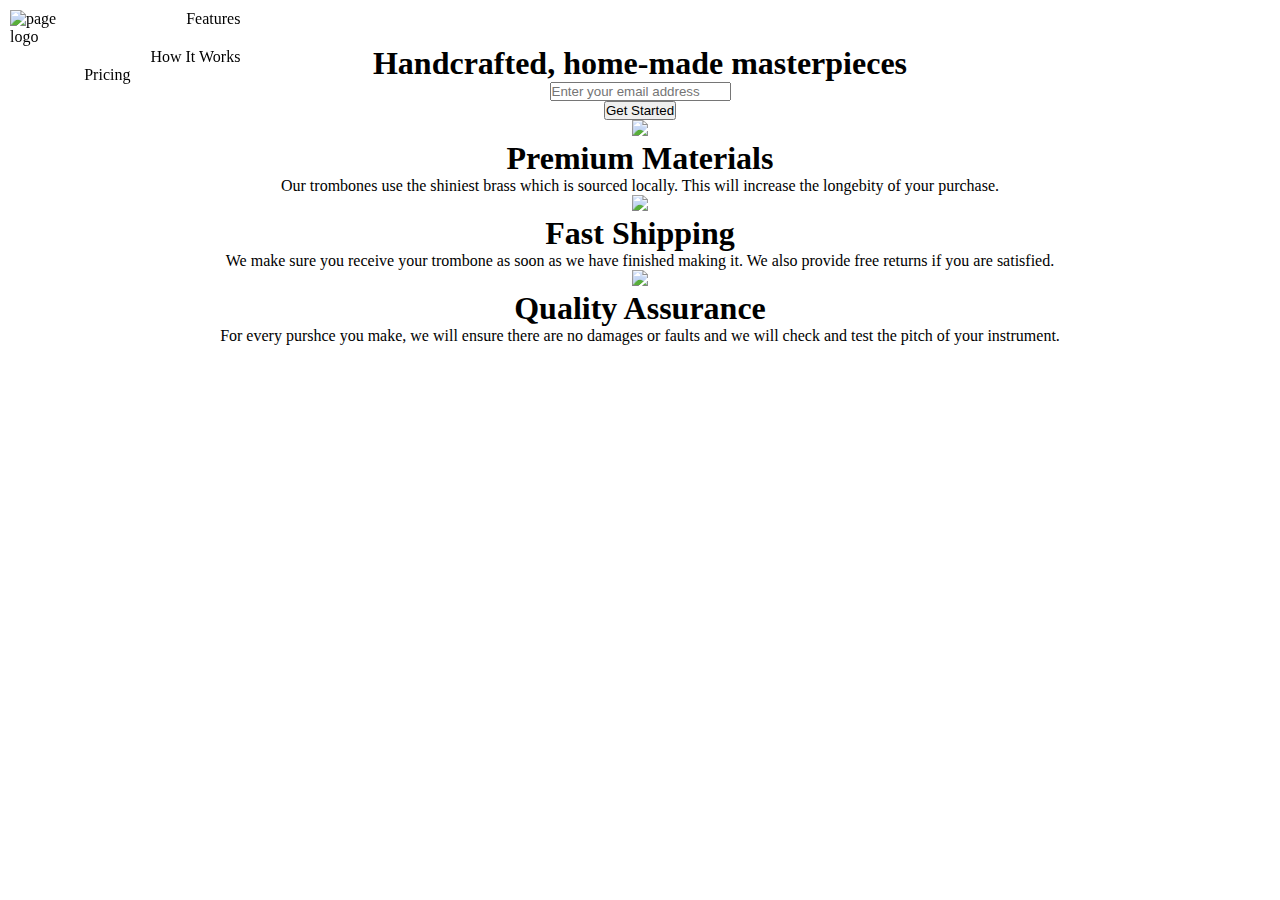
==== product-landing-page/pl-index.html @ 9eb5be8c "first commit" ====
<!DOCTYPE html>
<html>
    <head>
        <title>Product Landing Page</title>
        <link rel = "stylesheet" href = "pl-style.css">
    </head>
    <body>
        <div class= 'navigation'>
            <div class = "logo">
                <img id = "header-img" src = "https://s3.amazonaws.com/freecodecamp/original_trombones.png" alt = "page logo">
            </div>
            <div class = "nav-bar">
                <ul id = "list">
                    <li><a href = "#features"></a>Features</li>
                    <li><a href = "#works"></a>How It Works</li>
                    <li><a href = "#pricing"></a>Pricing</li>
                </ul>
            </div>
        </div>
        <div class = "page-wrapper">
            <div class = "top" id = "features">
                <h1>Handcrafted, home-made masterpieces</h1>
                <form id = "form" action= "https://www.freecodecamp.com/email-submit">
                    <input name = 'email' id = "email" type = 'email' placeholder="Enter your email address" required><br>
                    <input id = 'submit' type = 'submit' value = 'Get Started'>
                </form>
                <div class = 'part-1'>
                    <div class = 'symbol'>
                        <img src = https://image.shutterstock.com/image-vector/fire-flame-vector-illustration-design-260nw-1159791133.jpg>
                    </div>
                    <div class = "description">
                        <h1>Premium Materials</h1>
                        <p>Our trombones use the shiniest brass which is sourced locally. This will increase the longebity of your purchase.</p>
                    </div>
                    <div class = 'symbol'>
                        <img src = "https://image.freepik.com/free-vector/fast-shipping-logo_10250-3101.jpg">
                    </div>
                    <div class = 'description'>
                        <h1>Fast Shipping</h1>
                        <p>We make sure you receive your trombone as soon as we have finished making it. We also provide free returns if you are satisfied.</p>
                    </div>
                    <div class = 'symbol'>
                        <img src = 'https://st4.depositphotos.com/23677954/29208/v/1600/depositphotos_292087762-stock-illustration-battery-logo-vector-icon-illustration.jpg'>
                    </div>
                    <div class = "description">
                        <h1>Quality Assurance</h1>
                        <p>For every purshce you make, we will ensure there are no damages or faults and we will check and test the pitch of your instrument.</p>
                    </div>
    
                </div>
            </div>

            
        </div>
            
        </div>
    </body>
</html>
---- product-landing-page/pl-style.css ----
*{
    margin: 0;
    padding: 0;
}
.navigation{
    position: fixed;
}

#header-img{
   width: 25%;
   height: 25%; 
   float: left;
   margin: 10px;
}

#list li{
    list-style-type: none;
    display: inline;
    padding: 10px;
    float: right;
}
.top{
    overflow: hidden;
    padding: 45px;
    text-align: center;
    
}
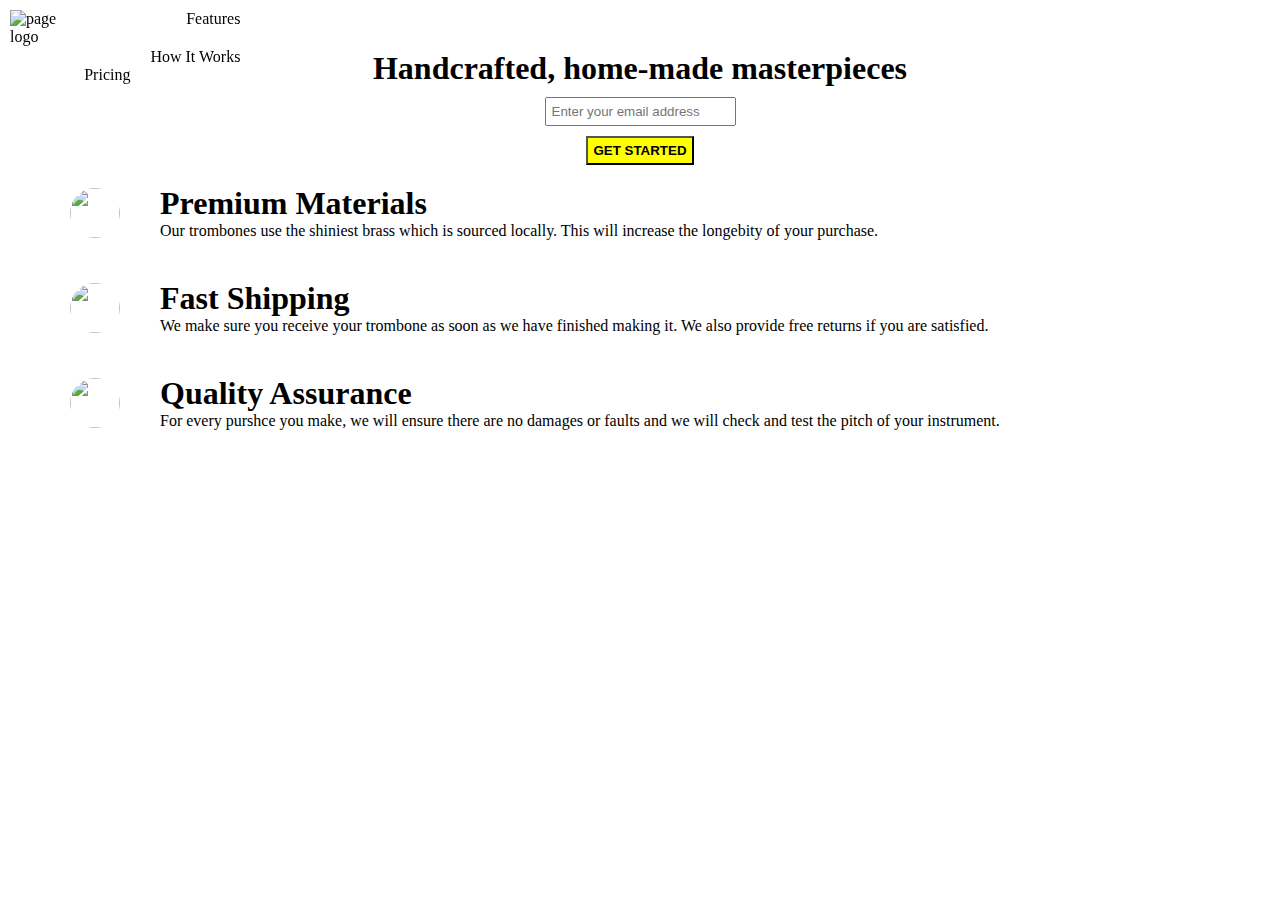
==== commit 87b45381: "update" ====
--- a/product-landing-page/pl-index.html
+++ b/product-landing-page/pl-index.html
@@ -18,29 +18,33 @@
             </div>
         </div>
         <div class = "page-wrapper">
-            <div class = "top" id = "features">
+            <div class = "top" id = "heading">
                 <h1>Handcrafted, home-made masterpieces</h1>
                 <form id = "form" action= "https://www.freecodecamp.com/email-submit">
                     <input name = 'email' id = "email" type = 'email' placeholder="Enter your email address" required><br>
-                    <input id = 'submit' type = 'submit' value = 'Get Started'>
+                    <input id = 'submit' type = 'submit' value = 'GET STARTED'>
                 </form>
-                <div class = 'part-1'>
+                <div class = 'features'>
                     <div class = 'symbol'>
-                        <img src = https://image.shutterstock.com/image-vector/fire-flame-vector-illustration-design-260nw-1159791133.jpg>
+                        <img id = 'logos' src = 'https://image.shutterstock.com/image-vector/fire-logo-260nw-581576506.jpg'>
                     </div>
                     <div class = "description">
                         <h1>Premium Materials</h1>
                         <p>Our trombones use the shiniest brass which is sourced locally. This will increase the longebity of your purchase.</p>
                     </div>
+                </div>
+                <div class = 'features'>
                     <div class = 'symbol'>
-                        <img src = "https://image.freepik.com/free-vector/fast-shipping-logo_10250-3101.jpg">
+                        <img id = "logos" src = "https://image.freepik.com/free-vector/fast-shipping-logo_10250-3101.jpg">
                     </div>
                     <div class = 'description'>
                         <h1>Fast Shipping</h1>
                         <p>We make sure you receive your trombone as soon as we have finished making it. We also provide free returns if you are satisfied.</p>
                     </div>
+                </div>
+                <div class = 'features'>
                     <div class = 'symbol'>
-                        <img src = 'https://st4.depositphotos.com/23677954/29208/v/1600/depositphotos_292087762-stock-illustration-battery-logo-vector-icon-illustration.jpg'>
+                        <img id = "logos" src = 'https://st4.depositphotos.com/23677954/29208/v/1600/depositphotos_292087762-stock-illustration-battery-logo-vector-icon-illustration.jpg'>
                     </div>
                     <div class = "description">
                         <h1>Quality Assurance</h1>
@@ -49,7 +53,9 @@
     
                 </div>
             </div>
-
+            <div id = 'works'>
+                <iframe width="560" height="315" src="https://www.youtube.com/embed/y8Yv4pnO7qc" frameborder="0" allow="accelerometer; autoplay; encrypted-media; gyroscope; picture-in-picture" allowfullscreen></iframe>
+            </div>
             
         </div>
             
--- a/product-landing-page/pl-style.css
+++ b/product-landing-page/pl-style.css
@@ -21,7 +21,38 @@
 }
 .top{
     overflow: hidden;
-    padding: 45px;
+    padding: 50px;
     text-align: center;
     
 }
+#email {
+    margin: 10px;
+    padding: 5px;
+}
+#submit {
+    background-color: yellow;
+    padding: 5px;
+    font-weight: 700;
+}
+.features {
+    display: flex;
+    flex-direction: row;
+    justify-content: left;
+    align-items: center;
+}
+#logos{
+    width: 50px;
+    height: 50px;
+    float: left;
+    border-radius: 50%;
+    padding: 20px;
+    
+}
+.description{
+    text-align: left;
+    padding: 20px;
+}
+iframe{
+    display: block;
+    margin: auto;
+}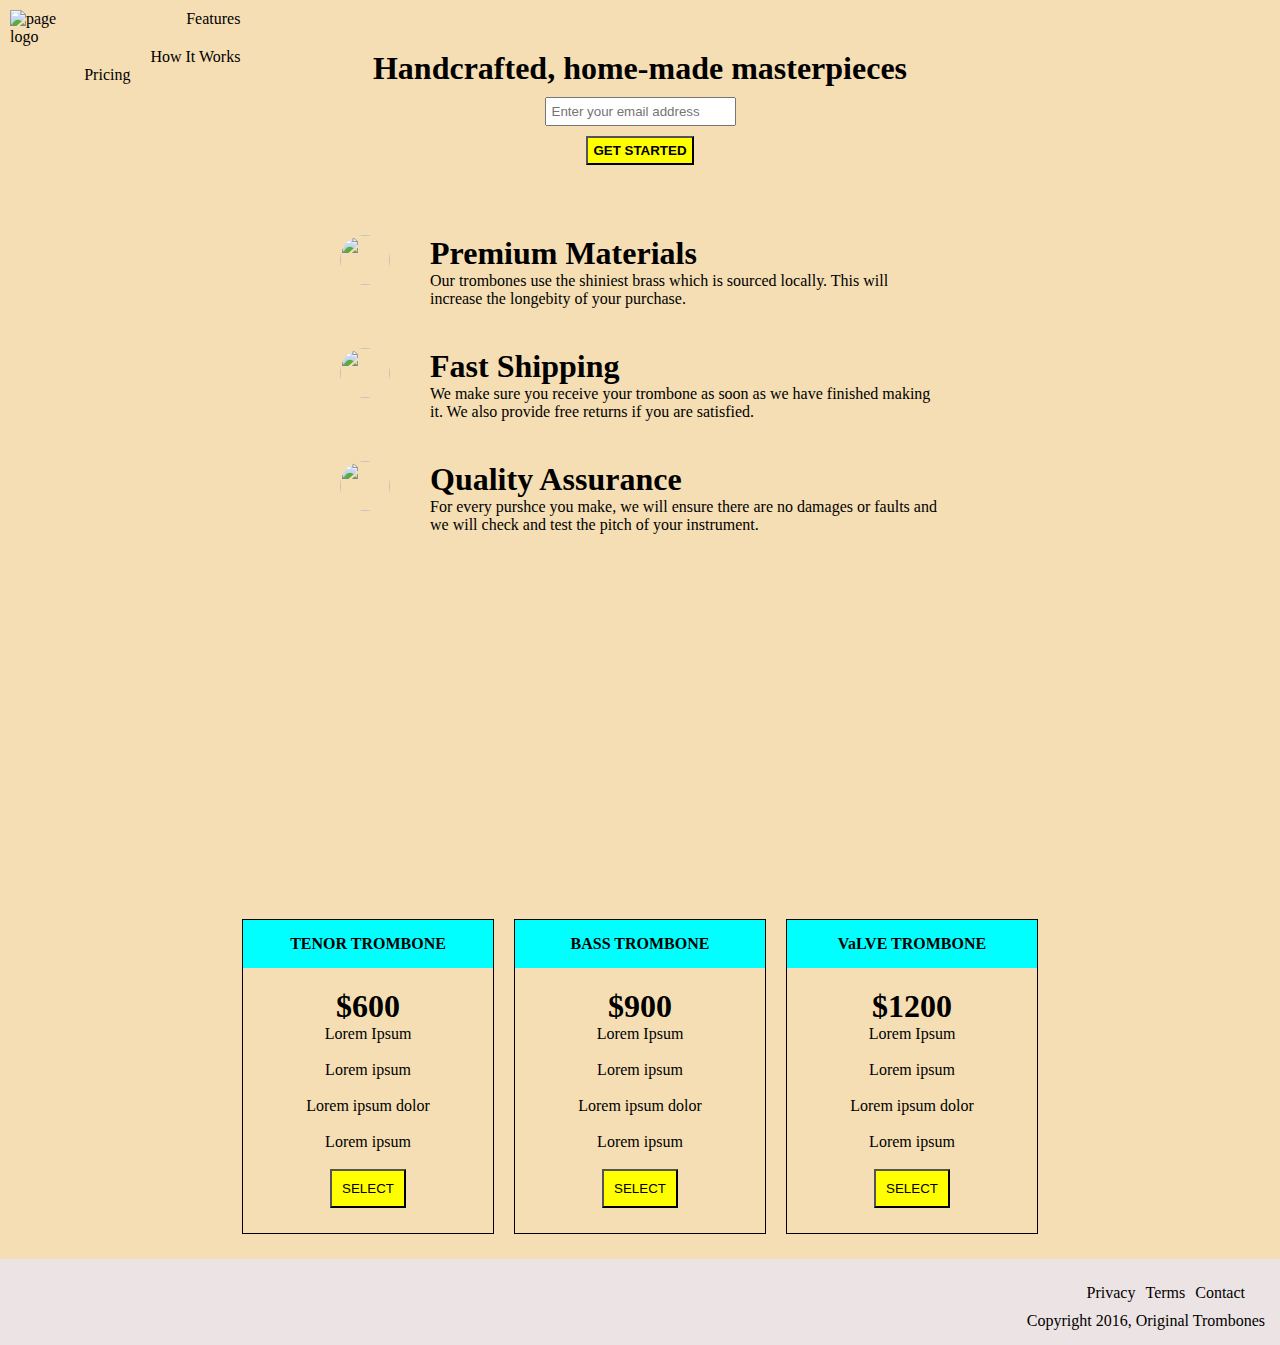
==== commit 223080f7: "finished- pl-page" ====
--- a/product-landing-page/pl-index.html
+++ b/product-landing-page/pl-index.html
@@ -11,9 +11,9 @@
             </div>
             <div class = "nav-bar">
                 <ul id = "list">
-                    <li><a href = "#features"></a>Features</li>
-                    <li><a href = "#works"></a>How It Works</li>
-                    <li><a href = "#pricing"></a>Pricing</li>
+                    <li><a href = "#features">Features</a></li>
+                    <li><a href = "#works">How It Works</a></li>
+                    <li><a href = "#pricing">Pricing</a></li>
                 </ul>
             </div>
         </div>
@@ -24,7 +24,8 @@
                     <input name = 'email' id = "email" type = 'email' placeholder="Enter your email address" required><br>
                     <input id = 'submit' type = 'submit' value = 'GET STARTED'>
                 </form>
-                <div class = 'features'>
+            </div>
+                <div class = 'features' id = 'features'>
                     <div class = 'symbol'>
                         <img id = 'logos' src = 'https://image.shutterstock.com/image-vector/fire-logo-260nw-581576506.jpg'>
                     </div>
@@ -56,9 +57,57 @@
             <div id = 'works'>
                 <iframe width="560" height="315" src="https://www.youtube.com/embed/y8Yv4pnO7qc" frameborder="0" allow="accelerometer; autoplay; encrypted-media; gyroscope; picture-in-picture" allowfullscreen></iframe>
             </div>
-            
+            <div class = 'items' id = 'pricing'>
+                <div class = 'box'>
+                    <div class = box-top>
+                        <h4>TENOR TROMBONE</h4>
+                    </div>
+                    <div class = "bottom">
+                        <h1>$600</h1>
+                        <p>Lorem Ipsum</p><br>
+                        <p>Lorem ipsum</p><br>
+                        <p>Lorem ipsum dolor</p><br>
+                        <p>Lorem ipsum</p><br>
+                        <button class = 'select' type = 'button'>SELECT</button>
+                    </div>
+                </div>
+                <div class = 'box'>
+                    <div class = box-top>
+                        <h4>BASS TROMBONE</h4>
+                    </div>
+                    <div class = "bottom">
+                        <h1>$900</h1>
+                        <p>Lorem Ipsum</p><br>
+                        <p>Lorem ipsum</p><br>
+                        <p>Lorem ipsum dolor</p><br>
+                        <p>Lorem ipsum</p><br>
+                        <button class = 'select' type = 'button'>SELECT</button>
+                    </div>
+                </div>
+                <div class = 'box'>
+                    <div class = box-top>
+                        <h4>VaLVE TROMBONE</h4>
+                    </div>
+                    <div class = "bottom">
+                        <h1>$1200</h1>
+                        <p>Lorem Ipsum</p><br>
+                        <p>Lorem ipsum</p><br>
+                        <p>Lorem ipsum dolor</p><br>
+                        <p>Lorem ipsum</p><br>
+                        <button class = 'select' type = 'button'>SELECT</button>
+                    </div>
+                </div>
+            </div>
+            <footer>
+                <ul id = 'list2'>
+                    <li><a href = "#">Privacy</a></li>
+                    <li><a href = "#">Terms</a></li>
+                    <li><a href = "#">Contact</a></li>
+                </ul>
+                <span>Copyright 2016, Original Trombones</span>
+            </footer>
         </div>
-            
-        </div>
+           
+        
     </body>
 </html>--- a/product-landing-page/pl-style.css
+++ b/product-landing-page/pl-style.css
@@ -2,8 +2,12 @@
     margin: 0;
     padding: 0;
 }
+body{
+    background-color: wheat;
+}
 .navigation{
     position: fixed;
+    background-color: wheat;
 }
 
 #header-img{
@@ -33,12 +37,17 @@
     background-color: yellow;
     padding: 5px;
     font-weight: 700;
+    cursor: pointer;
 }
+
 .features {
     display: flex;
     flex-direction: row;
     justify-content: left;
-    align-items: center;
+    align-items: start;
+    margin: auto;
+    width: 50%;
+   
 }
 #logos{
     width: 50px;
@@ -55,4 +64,57 @@
 iframe{
     display: block;
     margin: auto;
-}+    padding: 20px;
+}
+.box{
+    width: 250px;
+    height: 300;
+    margin: 10px;
+    border: solid black;
+    border-width: 1px;
+    float: left;
+    
+}
+.box-top{
+    text-align: center;
+    background-color: cyan;
+    padding: 15px;
+}
+.bottom{
+    text-align: center;
+    padding: 20px;
+    margin-bottom: 5px;
+}
+.select{
+    background-color: yellow;
+    padding: 10px;
+    cursor: pointer;
+}
+.items{
+    top: 0;
+    bottom: 0;
+    left: 0;
+    right: 0;
+    display: flex;
+    align-items: center;
+    justify-content: center;
+}
+footer > ul{
+    display: flex;
+    justify-content: flex-end;
+    list-style-type: none;
+    padding: 10px;
+}
+footer{
+ padding: 15px;   
+ text-align: right;
+ background-color: rgb(236, 228, 228);
+ margin-top: 15px;
+}
+#list2 li{
+    padding-right: 10px;
+}
+a{
+    color: black;
+    text-decoration: none;
+}
